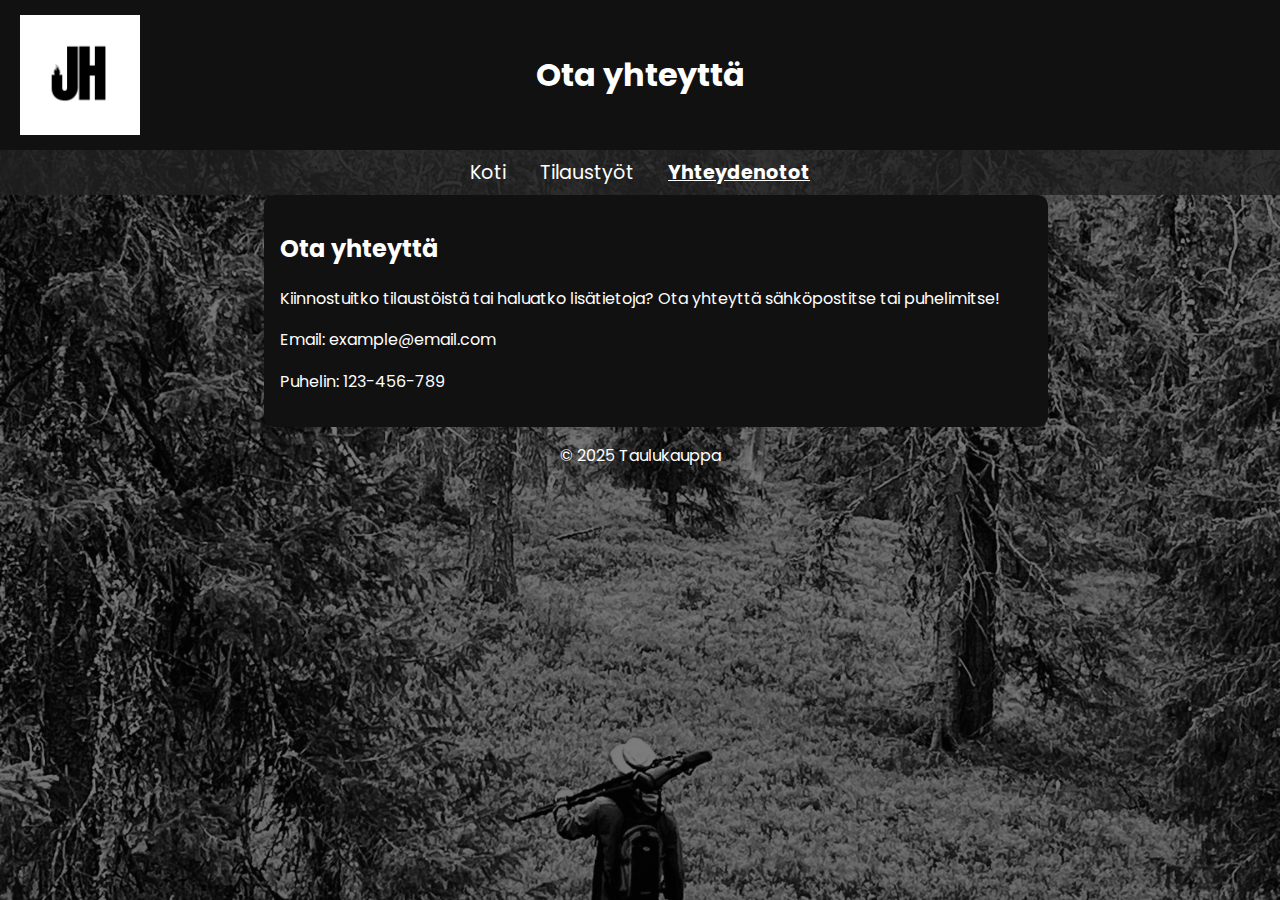
==== about.html @ 38f7e950 "Add files via upload" ====
<!DOCTYPE html>
<html lang="en">
<head>
    <meta charset="UTF-8">
    <meta name="viewport" content="width=device-width, initial-scale=1.0">
    <title>Ota yhteyttä</title>
    <link href="https://fonts.googleapis.com/css2?family=Poppins:wght@300;400;600&display=swap" rel="stylesheet">
    <link rel="stylesheet" href="styles.css">
   
</head>
<body>

    <header>
        <div class="header-content">
            <img src="images/logo.png" alt="Logo" class="logo">
            <h1 class="site-title">Ota yhteyttä</h1>
        </div>
    </header>

<nav>
    <a href="index.html">Koti</a>
    <a href="custom-paintings.html">Tilaustyöt</a>
    <a href="about.html" class="active">Yhteydenotot</a>
</nav>

<main>
    <div class="contact">
        <h2>Ota yhteyttä</h2>
        <p>Kiinnostuitko tilaustöistä tai haluatko lisätietoja? Ota yhteyttä sähköpostitse tai puhelimitse!</p>
        <p>Email: example@email.com</p>
        <p>Puhelin: 123-456-789</p>
    </div>

</main>

<footer>
    <p>&copy; 2025 Taulukauppa</p>
</footer>

</body>
</html>
---- styles.css ----
/* styles.css */

body {
    font-family: 'Poppins', sans-serif;
    margin: 0;
    padding: 0;
    background: linear-gradient(rgba(0, 0, 0, 0.5), rgba(0, 0, 0, 0.5)), url("images/background.jpg") no-repeat center center fixed;
    background-size: cover;
    color: #fff;
    display: flex;
    flex-direction: column;
    align-items: center;
}
header {
    background-color: #111;
    color: white;
    height: 150px;
    width: 100%;
    box-sizing: border-box;
    position: relative;
}

.header-content {
    position: relative;
    height: 100%;
    display: flex;
    align-items: center;
    justify-content: flex-start;
    padding: 0 20px;
}

.sub-header {
    width: 100vw; /* koko näkymän leveys */
    background-color: #111;
    color: white;
    text-align: center;
    padding: 1rem 0;
    font-size: 1rem;
    border-top: 1px solid #444;
    border-bottom: 1px solid #444;
    margin: 0; /* poistaa mahdolliset ulkopuoliset marginaalit */
    position: relative;
    left: 50%;
    right: 50%;
    transform: translateX(-50%); /* tasaa 100vw:n vaikutuksen */
}

.logo {
    width: 120px;
    height: auto;
    flex-shrink: 0;
}

.site-title {
    position: absolute;
    left: 50%;
    transform: translateX(-50%);
    margin: 0;
    font-size: 2rem;
    white-space: nowrap;
}
nav {
    background-color: rgba(34, 34, 34, 0.8);
    color: white;
    text-align: center;
    padding: 0.5rem 0;
    width: 100%;
}
nav a {
    color: white;
    margin: 0 15px;
    text-decoration: none;
    font-size: 1.2rem;
}
nav a:hover, nav a.active {
    text-decoration: underline;
    font-weight: bold;
}
.contact{
    font-family: 'Poppins', sans-serif;
    background-color: #111;
    color: white;
    padding: 1rem;
    width: 100%;
    border-radius: 10px;
    
}
.gallery {
    display: flex;
    gap: 50px;
    padding: 20px;
    align-items: center;
    justify-content: center;
    max-width: 1200px;
    width: 100%;
    flex-wrap: wrap;
}
.gallery-item {
    background-color: rgba(34, 34, 34, 0.9);
    border: 1px solid #444;
    border-radius: 8px;
    overflow: hidden;
    width: 100%;
    max-width: 300px;
    box-shadow: 0 4px 8px rgba(255, 255, 255, 0.1);
    text-align: center;
    margin: 0 auto;
}
.gallery-item img {
    width: 100%;
    height: 200px;
    object-fit: cover;
    cursor: pointer;
    transition: transform 0.3s ease-in-out;
}
.gallery-item img:hover {
    transform: scale(1.05) rotate(-2deg);
}
.gallery-item .description {
    padding: 8px 16px;
}
.modal {
    display: none;
    position: fixed;
    z-index: 1000;
    left: 0;
    top: 0;
    width: 100%;
    height: 100%;
    background-color: rgba(0, 0, 0, 0.8);
    justify-content: center;
    align-items: center;
}
.modal img {
    width: 50%;
    height: auto;
}
.modal.show {
    display: flex;
}
.close {
    position: absolute;
    top: 10px;
    right: 25px;
    color: white;
    font-size: 35px;
    font-weight: bold;
    cursor: pointer;
}
.before-after-wrapper {
    display: flex;
    gap: 20px;
    justify-content: center;
    align-items: flex-start;
    flex-wrap: wrap; /* tekee siitä responsiivisen */
    padding: 20px;
  }
  
  .before-images {
    display: grid;
    grid-template-columns: 1fr 1fr;
    gap: 10px;
    max-width: 620px;
  }
  
  .before-images img {
    width: 300px;
    height: 300px;
    object-fit: cover;
    border-radius: 8px;
    cursor: pointer;
  }
  
  .after-wrapper {
    display: flex;
    align-items: center;
    justify-content: center;
  }
  
  .after-image {
    width: 100%;
    max-width: 810px;
    border-radius: 8px;
    cursor: pointer;
  }
  .before-section,
.after-section {
  display: flex;
  flex-direction: column;
  align-items: center;
}

.before-section h3,
.after-section h3 {
  color: #fff;
  margin-bottom: 10px;
  font-size: 1.5rem;
  text-transform: uppercase;
  letter-spacing: 1px;
  border-bottom: 2px solid #555;
  padding-bottom: 5px;
}

.about-section {
    display: flex;
    flex-direction: column;
    align-items: center;
    text-align: center;
    padding: 16px;
    background-color: #222;
    border: 1px solid #444;
    border-radius: 8px;
    box-shadow: 0 4px 8px rgba(255, 255, 255, 0.1);
}
.about-section img {
    border-radius: 50%;
    width: 200px;
    height: 200px;
    object-fit: cover;
    margin-bottom: 16px;
    border: 4px solid #444;
    transition: transform 0.3s ease-in-out;
}
.about-section img:hover {
    transform: scale(1.05);
}
.custom-info {
    display: flex;
    flex-direction: column;
    align-items: center;
    text-align: center;
    padding: 16px;
    margin-bottom: 20px;
    background-color: rgba(0, 0, 0, 0.8);
    border: 1px solid #444;
    border-radius: 8px;
    box-shadow: 0 4px 8px rgba(255, 255, 255, 0.1);
}
main p {
    font-size: 1rem;
    line-height: 1.6;
}
@media (max-width: 600px) {
    .about-section img {
        width: 150px;
        height: 150px;
    }
    main p {
        font-size: 0.9rem;
    }
}
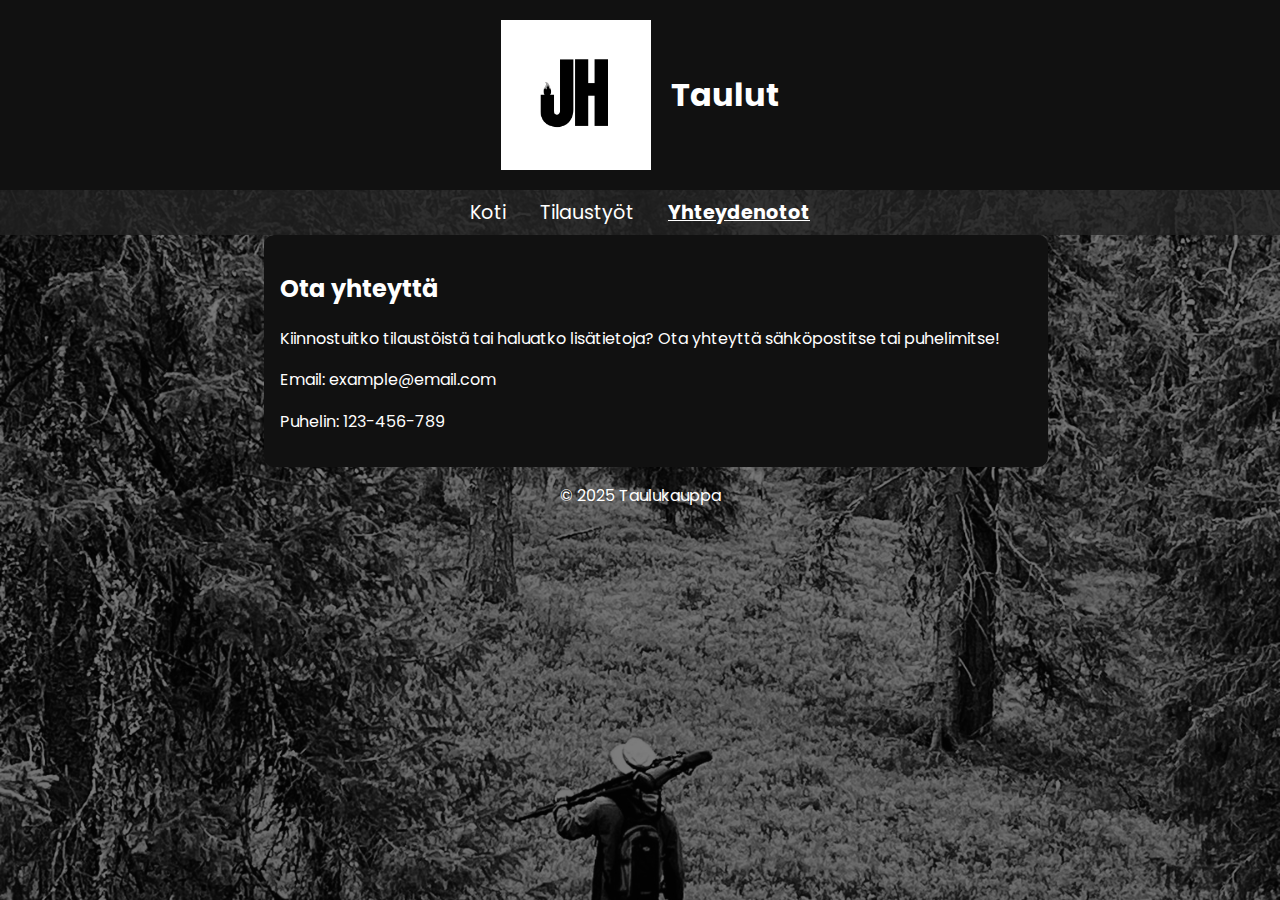
==== commit 97c6a2bb: "Update about.html" ====
--- a/about.html
+++ b/about.html
@@ -12,10 +12,10 @@
 
     <header>
         <div class="header-content">
-            <img src="images/logo.png" alt="Logo" class="logo">
-            <h1 class="site-title">Ota yhteyttä</h1>
+          <img src="images/logo.png" alt="Logo" class="logo" />
+          <h1>Taulut</h1>
         </div>
-    </header>
+      </header>
 
 <nav>
     <a href="index.html">Koti</a>
--- a/styles.css
+++ b/styles.css
@@ -12,25 +12,32 @@
     align-items: center;
 }
 header {
-    background-color: #111;
-    color: white;
-    height: 150px;
-    width: 100%;
-    box-sizing: border-box;
-    position: relative;
+  background-color: #111;
+  color: white;
+  width: 100%;
+  box-sizing: border-box;
+  padding: 20px 0;
 }
 
 .header-content {
-    position: relative;
-    height: 100%;
-    display: flex;
-    align-items: center;
-    justify-content: flex-start;
-    padding: 0 20px;
+  display: flex;
+  align-items: center;
+  justify-content: center;
+  gap: 20px;
+}
+
+.logo {
+  width: 150px;
+  height: auto;
+}
+
+h1 {
+  font-size: 2rem;
+  margin: 0;
 }
 
 .sub-header {
-    width: 100vw; /* koko näkymän leveys */
+    width: 100vw; 
     background-color: #111;
     color: white;
     text-align: center;
@@ -38,18 +45,13 @@
     font-size: 1rem;
     border-top: 1px solid #444;
     border-bottom: 1px solid #444;
-    margin: 0; /* poistaa mahdolliset ulkopuoliset marginaalit */
+    margin: 0; 
     position: relative;
     left: 50%;
     right: 50%;
-    transform: translateX(-50%); /* tasaa 100vw:n vaikutuksen */
-}
-
-.logo {
-    width: 120px;
-    height: auto;
-    flex-shrink: 0;
-}
+    transform: translateX(-50%); 
+}
+
 
 .site-title {
     position: absolute;
@@ -86,14 +88,14 @@
     
 }
 .gallery {
-    display: flex;
-    gap: 50px;
-    padding: 20px;
-    align-items: center;
-    justify-content: center;
-    max-width: 1200px;
-    width: 100%;
-    flex-wrap: wrap;
+  display: grid;
+  grid-template-columns: repeat(auto-fit, minmax(250px, 1fr));
+  gap: 16px;
+  padding: 16px;
+  justify-content: center;
+  max-width: 1200px;
+  width: 100%;
+  box-sizing: border-box;
 }
 .gallery-item {
     background-color: rgba(34, 34, 34, 0.9);
@@ -152,7 +154,7 @@
     gap: 20px;
     justify-content: center;
     align-items: flex-start;
-    flex-wrap: wrap; /* tekee siitä responsiivisen */
+    flex-wrap: wrap; 
     padding: 20px;
   }
   
@@ -207,7 +209,7 @@
     align-items: center;
     text-align: center;
     padding: 16px;
-    background-color: #222;
+    background-color: rgba(0, 0, 0, 0.8);
     border: 1px solid #444;
     border-radius: 8px;
     box-shadow: 0 4px 8px rgba(255, 255, 255, 0.1);
@@ -240,12 +242,109 @@
     font-size: 1rem;
     line-height: 1.6;
 }
-@media (max-width: 600px) {
+@media (min-width: 1025px) {
+  .gallery-item:nth-child(2n) {
+    grid-column: span 2;
+  }
+}
+@media (max-width: 1024px) and (min-width: 601px) {
+  .gallery {
+    grid-template-columns: repeat(2, 1fr);
+    padding: 12px;
+    justify-content: center;
+  }
+}
+@media (max-width: 768px) {
+    body {
+      padding: 10px;
+    }
+  
+    header {
+      flex-direction: column;
+      align-items: center;
+      text-align: center;
+      padding: 10px 0;
+    }
+    .header-content {
+      flex-direction: column;
+      gap: 10px;
+    }
+  
+    .logo {
+      width: 120px;
+    }
+  
+    h1 {
+      font-size: 1.5rem;
+      text-align: center;
+    }
+  
+  
+    nav {
+      flex-direction: column;
+      padding: 1rem 0;
+    }
+  
+    nav a {
+      display: block;
+      margin: 10px 0;
+      font-size: 1.1rem;
+    }
+  
+    .gallery {
+      flex-direction: column;
+      align-items: center;
+      gap: 10px;
+    }
+  
+    .before-images {
+      grid-template-columns: 1fr;
+    }
+  
+    .before-images img,
+.after-image,
+.gallery-item img {
+    width: 100%;
+    height: auto;
+    max-width: 100%;
+    display: block;
+    margin: 0 auto;
+    border-radius: 6px;
+}
+  
+    .gallery-item {
+      max-width: 100%;
+    }
+  
     .about-section img {
-        width: 150px;
-        height: 150px;
-    }
+      width: 150px;
+      height: 150px;
+    }
+  
     main p {
-        font-size: 0.9rem;
-    }
-}
+      font-size: 1rem;
+      padding: 0 10px;
+    }
+  
+    .modal img {
+      width: 90%;
+      height: auto;
+    }
+  }
+  
+  @media (max-width: 600px) {
+    .gallery {
+      grid-template-columns: 1fr;
+      padding: 8px;
+    }
+  
+    .gallery-item {
+      max-width: 100%;
+      margin: 0 auto;
+    }
+  
+    .gallery-item img {
+      width: 100%;
+      height: auto;
+    }
+  }
